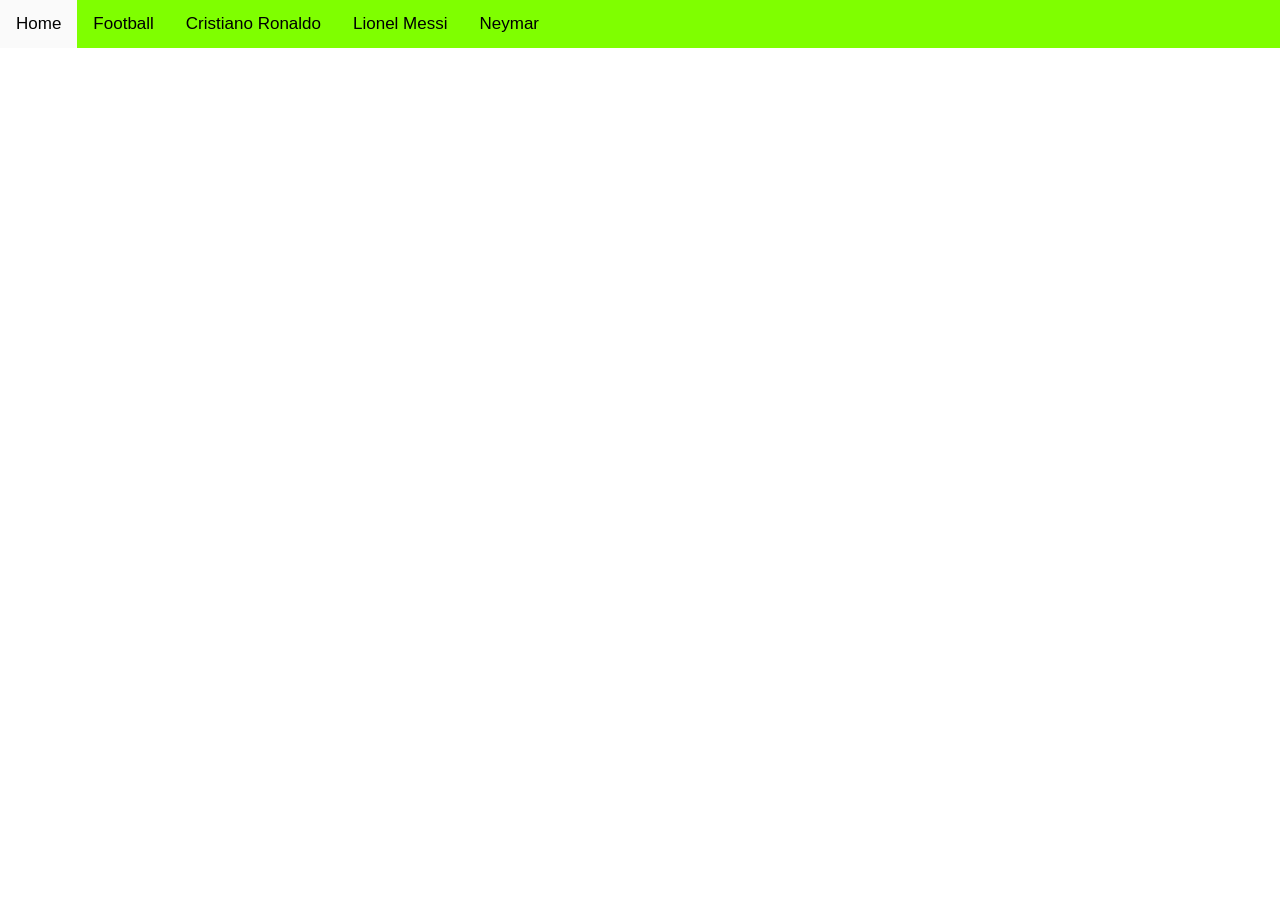
==== Index.html @ f50a4e46 "Add files via upload" ====
<!DOCTYPE html>
<head>
   <link rel="stylesheet" href="Style.css">
   <title>Football</title>
   </head>
   <body>
    <div class="topnav">
        <a class="active" href="Index.html">Home</a>
        <a href="Football.html">Football</a>
        <a href="CristianoRonaldo.html">Cristiano Ronaldo</a>
        <a href="LionelMessi.html">Lionel Messi</a>
        <a href="Neymar.html">Neymar</a>
    </div>
   </body>
</html>
---- Style.css ----
body {
        margin: 0;
        font-family: 'Lucida Sans', 'Lucida Sans Regular', 'Lucida Grande', 'Lucida Sans Unicode', Geneva, Verdana, sans-serif;
    }

    .topnav {
        overflow: hidden;
        background-color: chartreuse;
    }

    .topnav a {
        float: left;
        color: black;
        text-align: center;
        padding: 14px 16px;
        text-decoration: none;
        font-size:  17px;
    }

    .topnav a:hover {
        background-color:darkgreen;
        color: white;
    }

    .topnav a.active {
        background-color:rgb(250, 250, 250);
        color: black;
    }
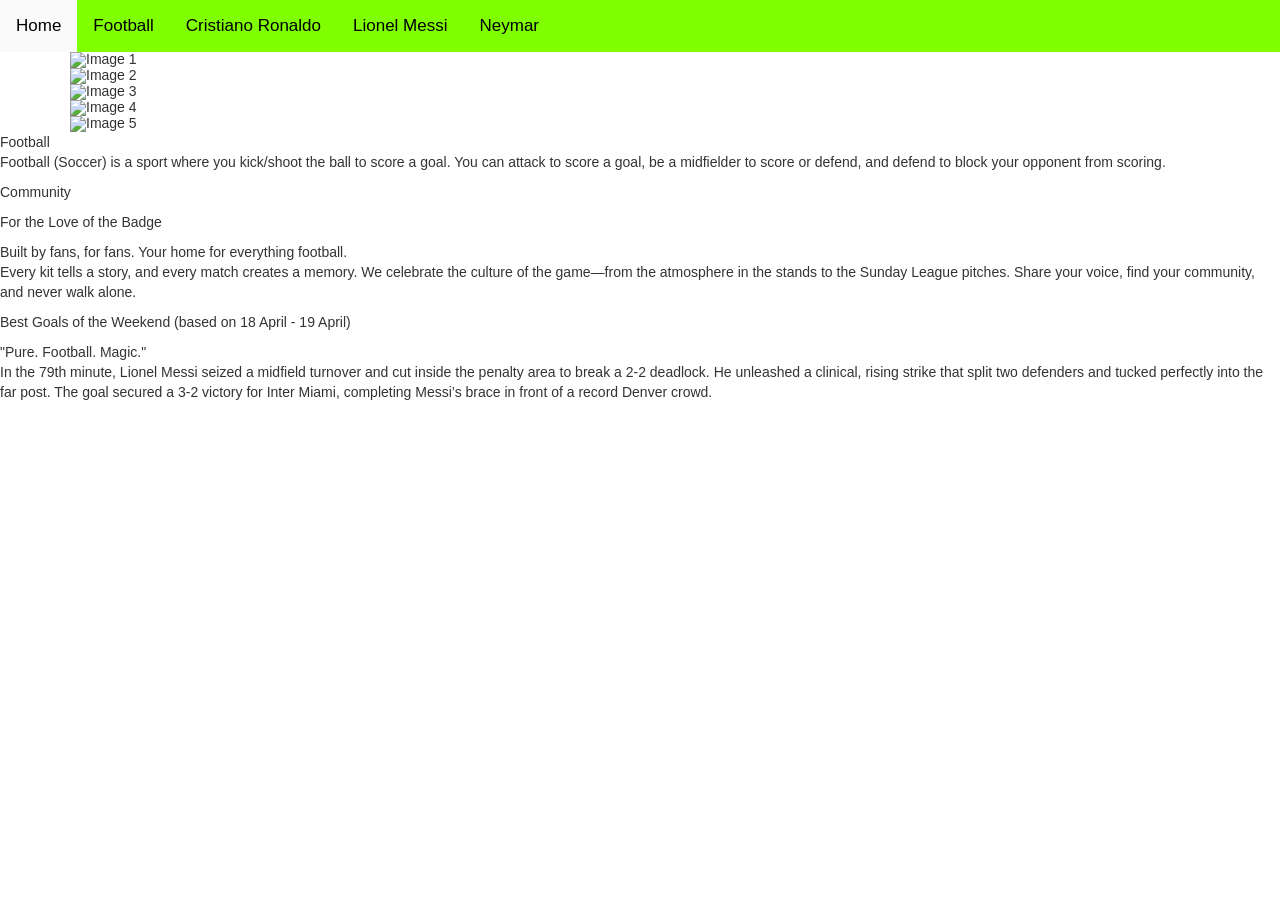
==== commit 869db5eb: "Enhance Index.html with Bootstrap and jQuery Added Bootstrap and jQuery for enhanced styling and fun" ====
--- a/Index.html
+++ b/Index.html
@@ -11,5 +11,61 @@
         <a href="LionelMessi.html">Lionel Messi</a>
         <a href="Neymar.html">Neymar</a>
     </div>
+    <link rel="stylesheet" href="https://maxcdn.bootstrapcdn.com/bootstrap/3.4.1/css/bootstrap.min.css">
+
+<script src="https://ajax.googleapis.com/ajax/libs/jquery/3.5.1/jquery.min.js"></script>
+
+<script src="https://maxcdn.bootstrapcdn.com/bootstrap/3.4.1/js/bootstrap.min.js"></script>
+</head>
+
+<body>
+    <div class="container">
+        <div id="#myCarousel" class="carousel slide" data-ride="carousel">
+            
+            <!--Indicators-->
+            <ol class="carousel-indicators">
+                <li data-target="#myCarousel" data-slide-to="0" class="active"></li>
+                <li data-target="#myCarousel" data-slide-to="1"></li>
+                <li data-target="#myCarousel" data-slide-to="2"></li>
+                <li data-target="#myCarousel" data-slide-to="3"></li>
+                <li data-target="#myCarousel" data-slide-to="4"></li>
+                <li data-target="#myCarousel" data-slide-to="5"></li>
+            </ol>
+
+            <!--Wrapper for slides-->
+            <div class="carousel-inner">
+                <div class="item active">
+                    <img src="spot.png" alt="Image 1">
+                    <img src="music.webp" alt="Image 2">
+                    <img src="git.webp" alt="Image 3">
+                    <img src="cod.jpg" alt="Image 4">
+                    <img src="chat.webp" alt="Image 5">
+                </div>
+            </div>
+        </div>
+    </div>
+</body>
+</html>
+
+
+
+    <div class="head">Football</div>
+    <p>Football (Soccer) is a sport where you kick/shoot the ball to score a goal.
+        You can attack to score a goal, be a midfielder to score or defend, and defend to block your opponent from scoring.</p>
+    <div class="head">Community</div>
+    <p></p>
+    <div class="header">For the Love of the Badge</div>
+    <p></p>
+    <div class="para">Built by fans, for fans. Your home for everything football.</div>
+    <p>Every kit tells a story, and every match creates a memory. We celebrate the culture of the game—from the atmosphere in the stands to the Sunday League pitches. Share your voice, find your community, and never walk alone.
+</p>  
+    <div class="header">Best Goals of the Weekend (based on 18 April - 19 April)</div>
+    <p></p> 
+    <div class="para">"Pure. Football. Magic."</div> 
+    <p>In the 79th minute, Lionel Messi seized a midfield turnover and cut inside the penalty area to break a 2-2 deadlock. He unleashed a clinical, rising strike that split two defenders and tucked perfectly into the far post. The goal secured a 3-2 victory for Inter Miami, completing Messi’s brace in front of a record Denver crowd.</p>
+    
+        
+    
+    </p>
    </body>
-</html>+</html>
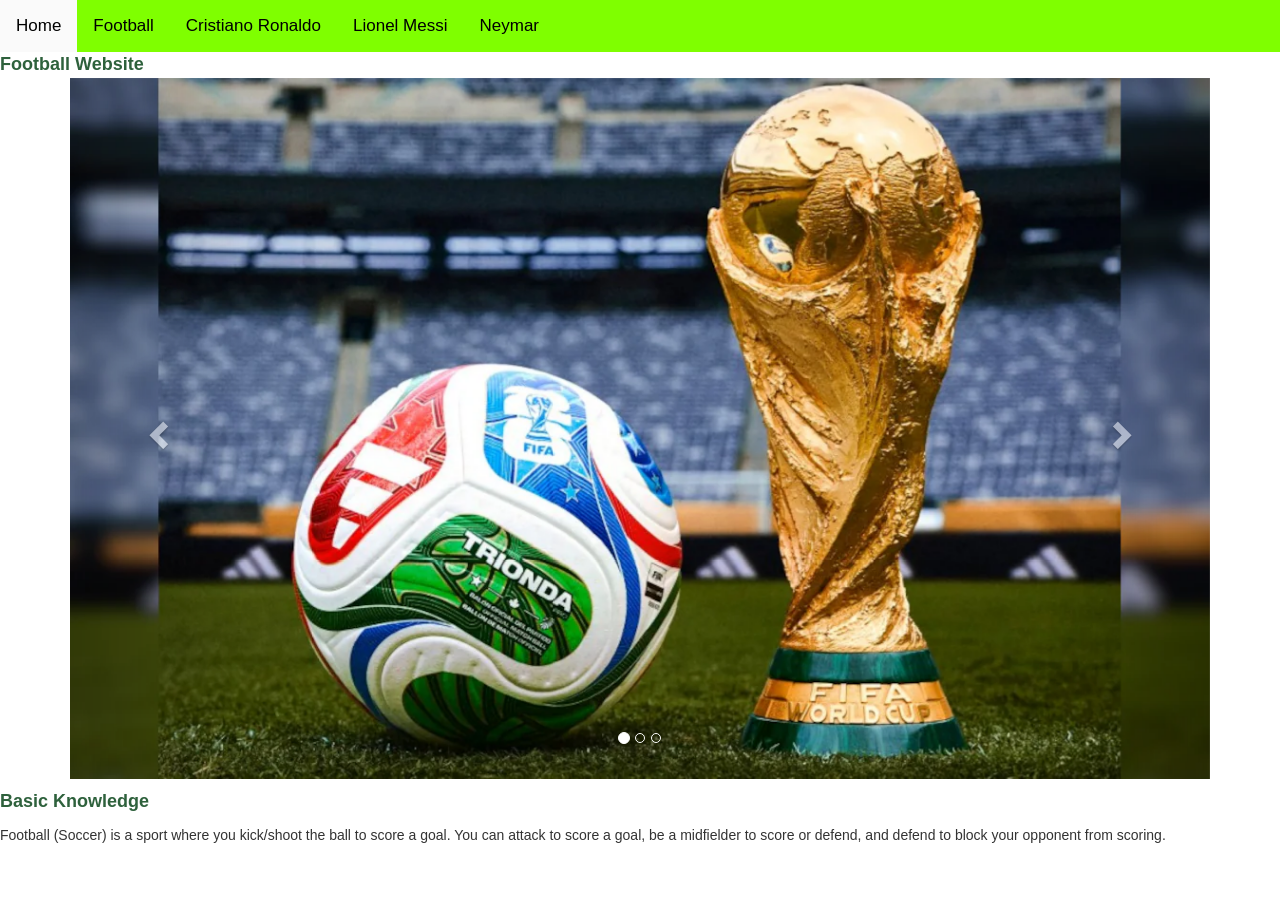
==== commit 29b70ee9: "Add files via upload" ====
--- a/Index.html
+++ b/Index.html
@@ -1,9 +1,9 @@
 <!DOCTYPE html>
 <head>
    <link rel="stylesheet" href="Style.css">
-   <title>Football</title>
+   <title>Football Website</title>
    </head>
-   <body>
+   <body style="font-family: 'Lucida Sans', 'Lucida Sans Regular', 'Lucida Grande', 'Lucida Sans Unicode', Geneva, Verdana, sans-serif;">
     <div class="topnav">
         <a class="active" href="Index.html">Home</a>
         <a href="Football.html">Football</a>
@@ -13,59 +13,54 @@
     </div>
     <link rel="stylesheet" href="https://maxcdn.bootstrapcdn.com/bootstrap/3.4.1/css/bootstrap.min.css">
 
-<script src="https://ajax.googleapis.com/ajax/libs/jquery/3.5.1/jquery.min.js"></script>
+  <script src="https://ajax.googleapis.com/ajax/libs/jquery/3.5.1/jquery.min.js"></script>
 
-<script src="https://maxcdn.bootstrapcdn.com/bootstrap/3.4.1/js/bootstrap.min.js"></script>
-</head>
+  <script src="https://maxcdn.bootstrapcdn.com/bootstrap/3.4.1/js/bootstrap.min.js"></script>
+<div class="head">Football Website</div>
+<div class="container">  
+  <div id="myCarousel" class="carousel slide" data-ride="carousel">
+    <!-- Indicators -->
+    <ol class="carousel-indicators">
+      <li data-target="#myCarousel" data-slide-to="0" class="active"></li>
+      <li data-target="#myCarousel" data-slide-to="1"></li>
+      <li data-target="#myCarousel" data-slide-to="2"></li>
+    </ol>
 
-<body>
-    <div class="container">
-        <div id="#myCarousel" class="carousel slide" data-ride="carousel">
-            
-            <!--Indicators-->
-            <ol class="carousel-indicators">
-                <li data-target="#myCarousel" data-slide-to="0" class="active"></li>
-                <li data-target="#myCarousel" data-slide-to="1"></li>
-                <li data-target="#myCarousel" data-slide-to="2"></li>
-                <li data-target="#myCarousel" data-slide-to="3"></li>
-                <li data-target="#myCarousel" data-slide-to="4"></li>
-                <li data-target="#myCarousel" data-slide-to="5"></li>
-            </ol>
+    <!-- Wrapper for slides -->
+    <div class="carousel-inner">
+      <div class="item active">
+        <img src="fifworcup.jpg" alt="Image 1">
+      </div>
+      <div class="item">
+        <img src="ronaldo.jpeg" alt="Image 2">
+      </div>
+      <div class="item">
+        <img src="messi.jpg" alt="Image 3">
+      </div>
+      <div class="item">
+        <img src="neymar.jpg" alt="Image 3">
+      </div><div class="item">
+        <img src="salsh.jpg" alt="Image 3">
+      </div>
+    </div>
 
-            <!--Wrapper for slides-->
-            <div class="carousel-inner">
-                <div class="item active">
-                    <img src="spot.png" alt="Image 1">
-                    <img src="music.webp" alt="Image 2">
-                    <img src="git.webp" alt="Image 3">
-                    <img src="cod.jpg" alt="Image 4">
-                    <img src="chat.webp" alt="Image 5">
-                </div>
-            </div>
-        </div>
-    </div>
-</body>
-</html>
+    <!-- Left and right controls -->
+    <a class="left carousel-control" href="#myCarousel" data-slide="prev">
+      <span class="glyphicon glyphicon-chevron-left"></span>
+      <span class="sr-only">Previous</span>
+    </a>
+    <a class="right carousel-control" href="#myCarousel" data-slide="next">
+      <span class="glyphicon glyphicon-chevron-right"></span>
+      <span class="sr-only">Next</span>
+    </a>
+  </div>
+</div>
 
-
-
-    <div class="head">Football</div>
+<p></p>
+    <div class="head">Basic Knowledge</div>
+    <p></p>
     <p>Football (Soccer) is a sport where you kick/shoot the ball to score a goal.
         You can attack to score a goal, be a midfielder to score or defend, and defend to block your opponent from scoring.</p>
-    <div class="head">Community</div>
-    <p></p>
-    <div class="header">For the Love of the Badge</div>
-    <p></p>
-    <div class="para">Built by fans, for fans. Your home for everything football.</div>
-    <p>Every kit tells a story, and every match creates a memory. We celebrate the culture of the game—from the atmosphere in the stands to the Sunday League pitches. Share your voice, find your community, and never walk alone.
-</p>  
-    <div class="header">Best Goals of the Weekend (based on 18 April - 19 April)</div>
-    <p></p> 
-    <div class="para">"Pure. Football. Magic."</div> 
-    <p>In the 79th minute, Lionel Messi seized a midfield turnover and cut inside the penalty area to break a 2-2 deadlock. He unleashed a clinical, rising strike that split two defenders and tucked perfectly into the far post. The goal secured a 3-2 victory for Inter Miami, completing Messi’s brace in front of a record Denver crowd.</p>
     
-        
-    
-    </p>
    </body>
-</html>
+</html>
--- a/Style.css
+++ b/Style.css
@@ -25,4 +25,19 @@
     .topnav a.active {
         background-color:rgb(250, 250, 250);
         color: black;
+    }
+
+    .head {
+        color:rgb(46, 97, 60);
+        font-size: 18px;
+        font-weight: bold;
+    }
+
+    .para {
+        font-size: 14px;
+    }
+
+    .header {
+        font-size: 15px;
+        text-decoration: underline;
     }
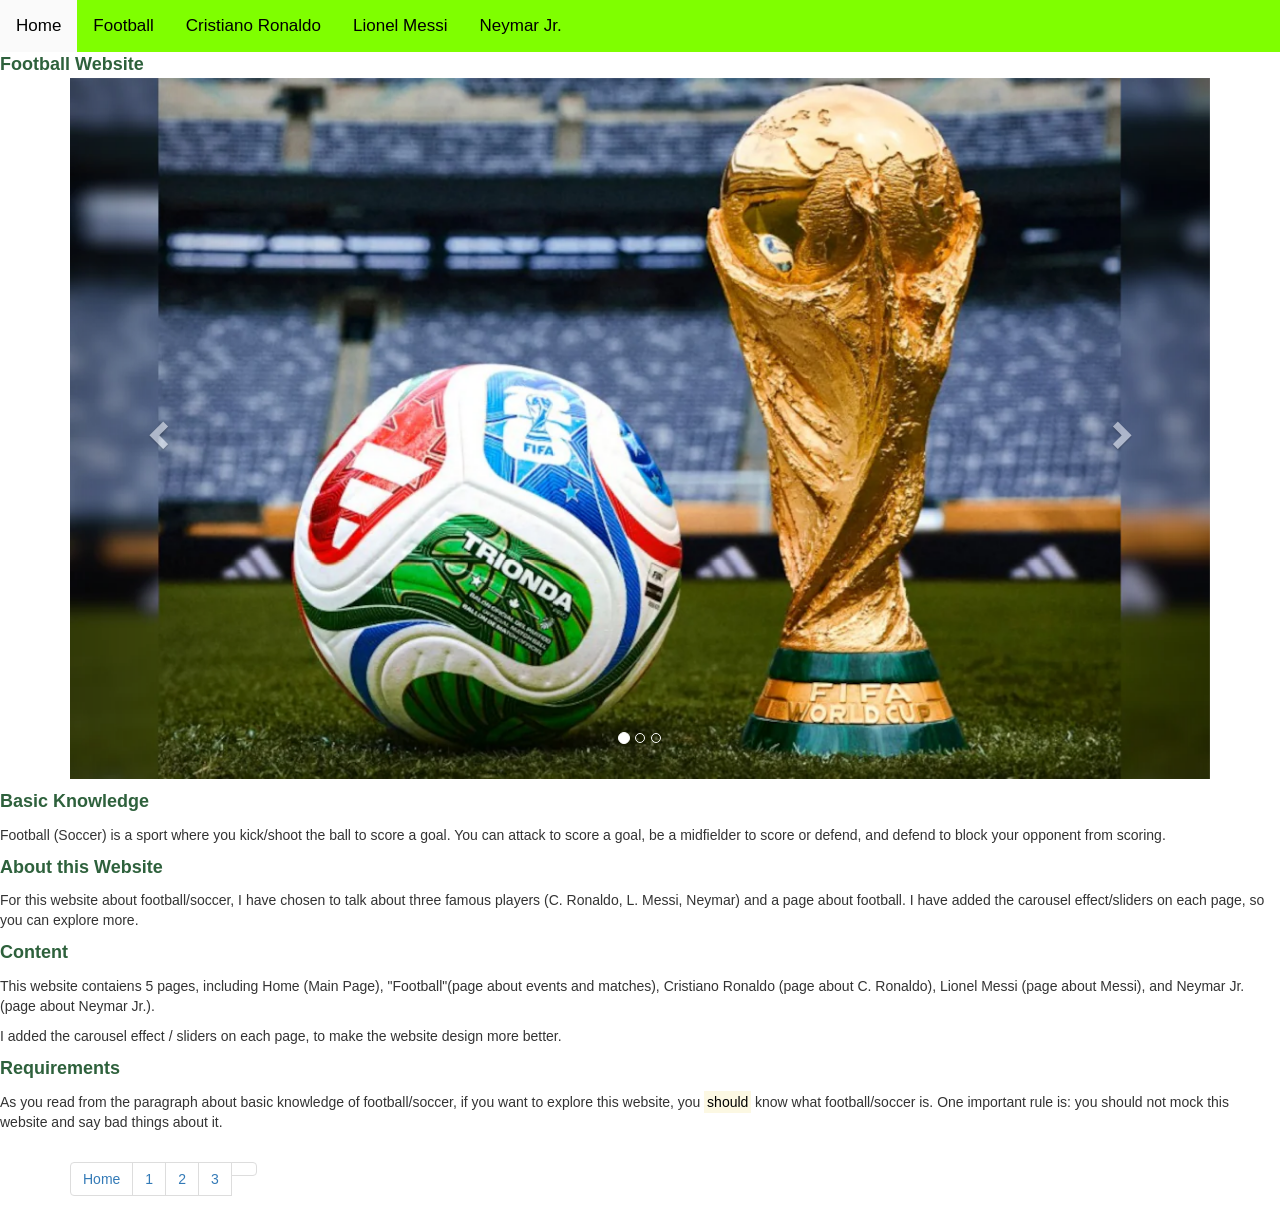
==== commit 857fef33: "Revise Index.html with new content and structure Updated content and structure of the football websi" ====
--- a/Index.html
+++ b/Index.html
@@ -9,7 +9,7 @@
         <a href="Football.html">Football</a>
         <a href="CristianoRonaldo.html">Cristiano Ronaldo</a>
         <a href="LionelMessi.html">Lionel Messi</a>
-        <a href="Neymar.html">Neymar</a>
+        <a href="Neymar.html">Neymar Jr.</a>
     </div>
     <link rel="stylesheet" href="https://maxcdn.bootstrapcdn.com/bootstrap/3.4.1/css/bootstrap.min.css">
 
@@ -61,6 +61,39 @@
     <p></p>
     <p>Football (Soccer) is a sport where you kick/shoot the ball to score a goal.
         You can attack to score a goal, be a midfielder to score or defend, and defend to block your opponent from scoring.</p>
-    
+    <div class="head">About this Website</div>
+    <p></p>
+    <p>For this website about football/soccer, I have chosen to talk about three famous players (C. Ronaldo, L. Messi, Neymar) and a page about football. I have added the carousel effect/sliders on each page, so you can explore more.</p>
+
+    <div class="head">Content</div>
+    <p></p>
+    <p>This website contaiens 5 pages, including Home (Main Page), "Football"(page about events and matches), Cristiano Ronaldo (page about C. Ronaldo), Lionel Messi (page about Messi), and Neymar Jr. (page about Neymar Jr.).</p>
+    <p></p>
+    <p>I added the carousel effect / sliders on each page, to make the website design more better.</p>
+
+    <div class="head">Requirements</div>
+    <p></p>
+    <p>As you read from the paragraph about basic knowledge of football/soccer, if you want to explore this website, you <mark>should</mark> know what football/soccer is. One important rule is: you should not mock this website and say bad things about it.</p>
+
+    <div class="container">
+        <!--Declare the pagination class-->
+        <ul class="pagination">
+            <li class="page-item">
+                <a class="page-link" href="Index.html">Home</a>
+            </li>
+            <li class="page-item">
+                <a class="page-link" href="Football.html">1</a>
+            </li>
+            <li class="page-item">
+                <a class="page-link" href="CristianoRonaldo.html">2</a>
+            </li>
+            <li class="page-item">
+                <a class="page-link" href="LionelMessi.html">3</a>
+            </li>
+            <li class="page-item">
+                <a class="page-link" href="Neymar.html"></a>
+            </li>
+        </ul>
+    </div>
    </body>
-</html>+</html>
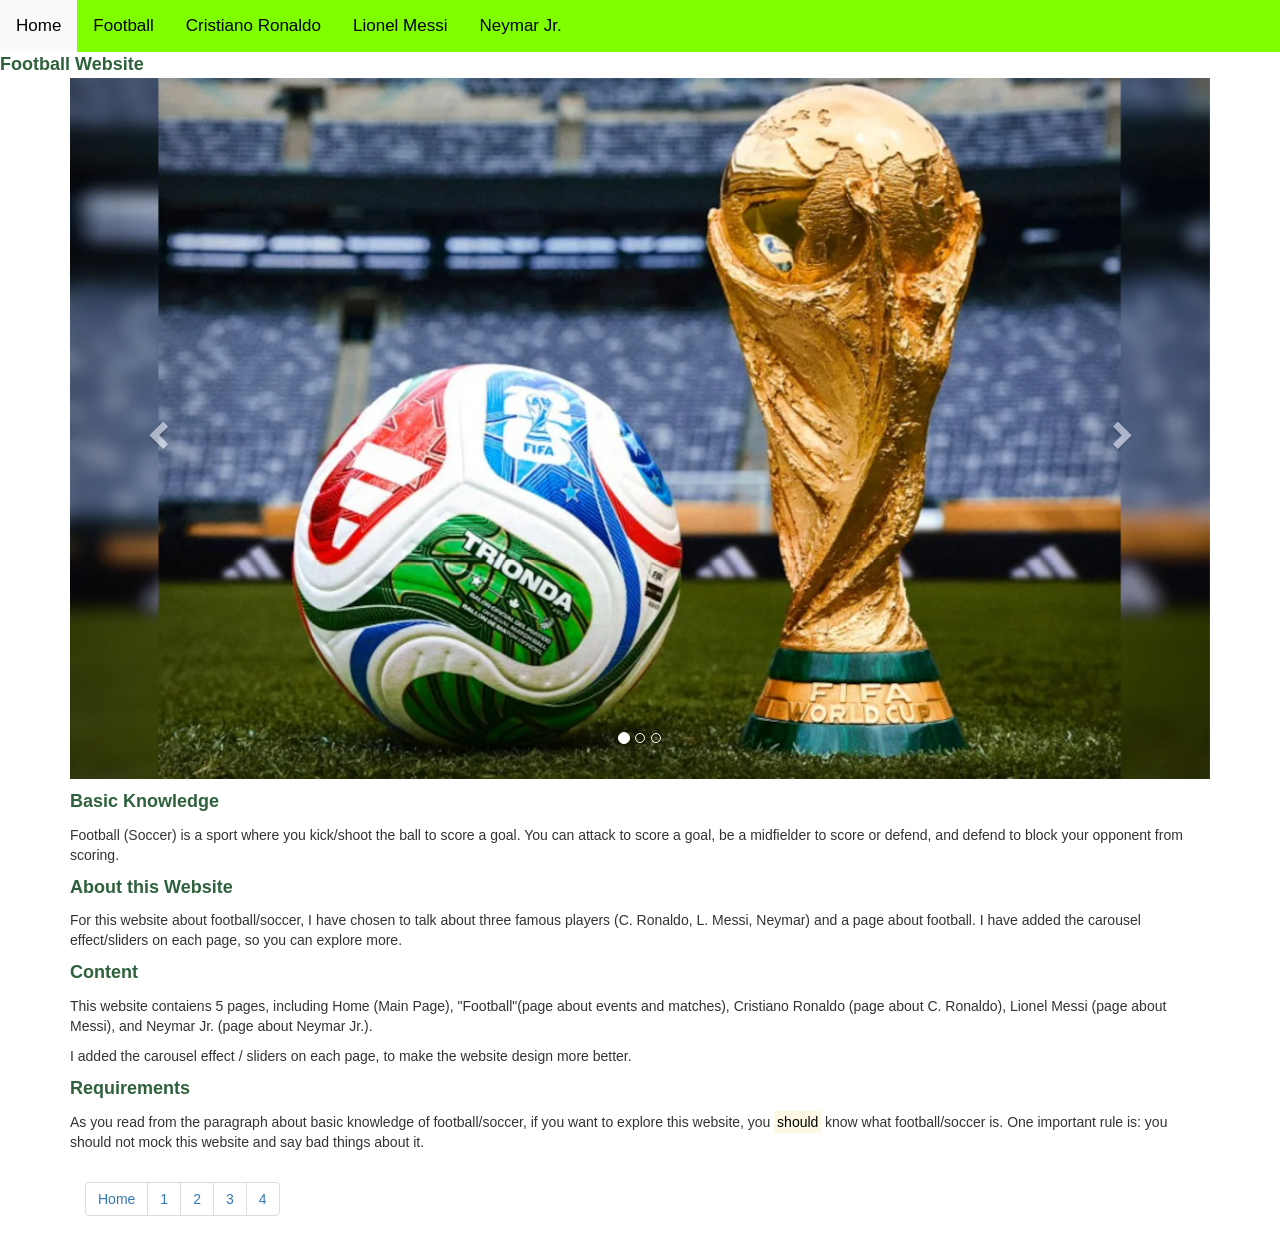
==== commit b4b7cd1a: "Update Index.html" ====
--- a/Index.html
+++ b/Index.html
@@ -39,9 +39,6 @@
       </div>
       <div class="item">
         <img src="neymar.jpg" alt="Image 3">
-      </div><div class="item">
-        <img src="salsh.jpg" alt="Image 3">
-      </div>
     </div>
 
     <!-- Left and right controls -->
@@ -91,7 +88,7 @@
                 <a class="page-link" href="LionelMessi.html">3</a>
             </li>
             <li class="page-item">
-                <a class="page-link" href="Neymar.html"></a>
+                <a class="page-link" href="Neymar.html">4</a>
             </li>
         </ul>
     </div>
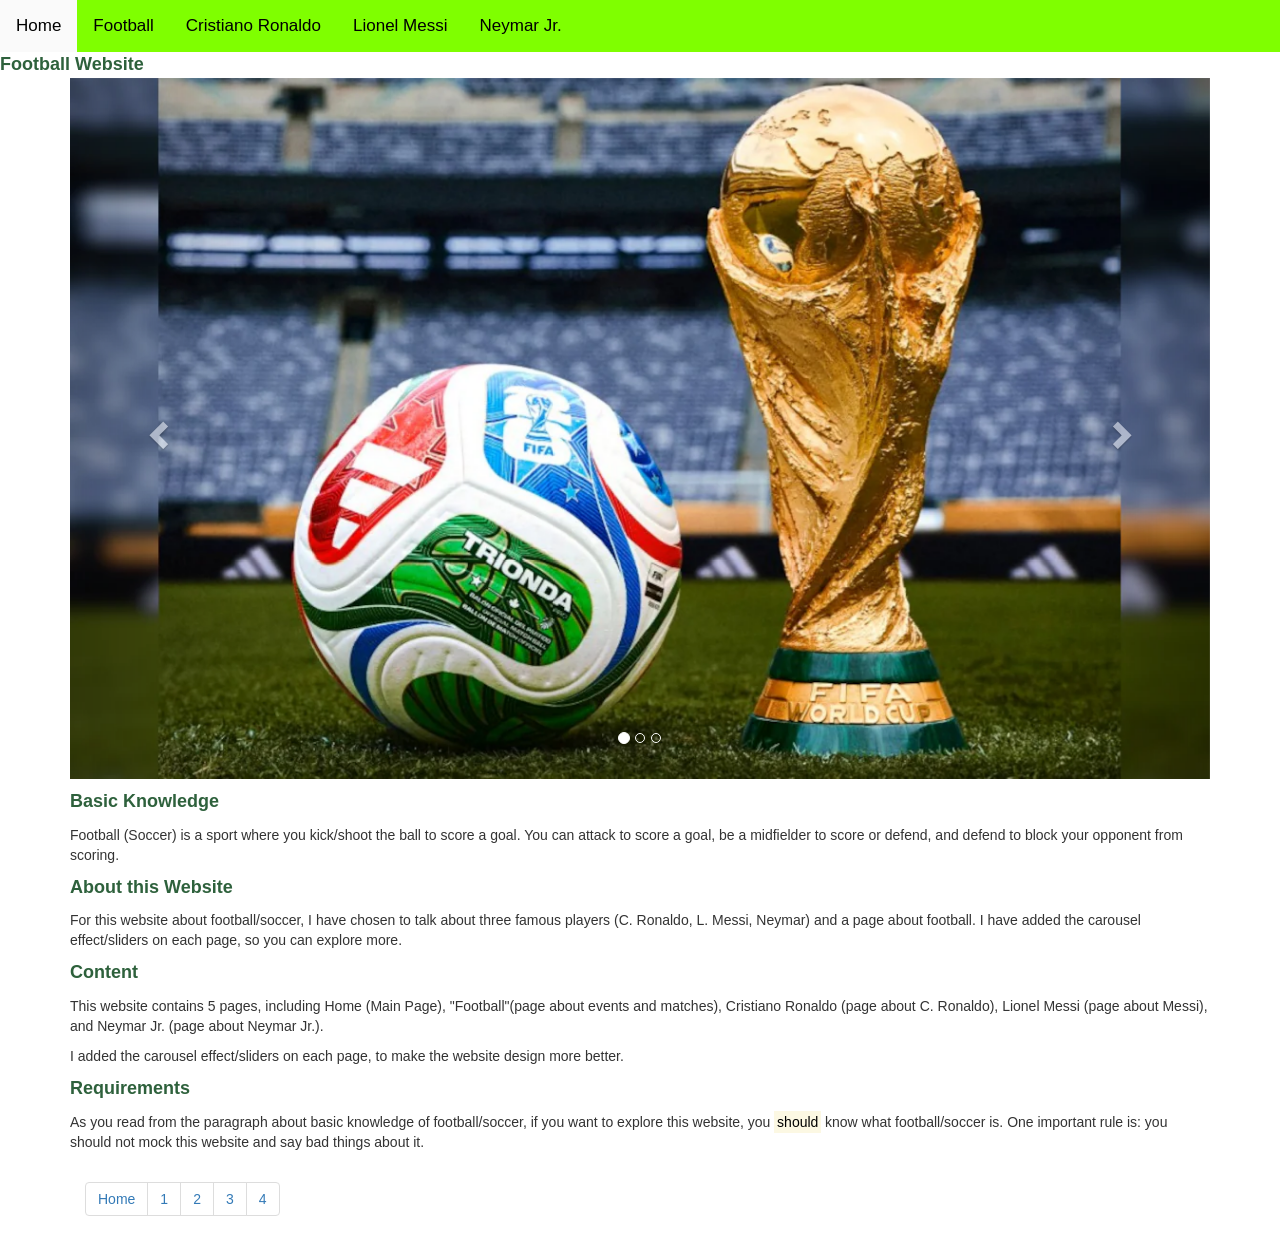
==== commit a90d8a23: "Update Index.html" ====
--- a/Index.html
+++ b/Index.html
@@ -64,9 +64,9 @@
 
     <div class="head">Content</div>
     <p></p>
-    <p>This website contaiens 5 pages, including Home (Main Page), "Football"(page about events and matches), Cristiano Ronaldo (page about C. Ronaldo), Lionel Messi (page about Messi), and Neymar Jr. (page about Neymar Jr.).</p>
+    <p>This website contains 5 pages, including Home (Main Page), "Football"(page about events and matches), Cristiano Ronaldo (page about C. Ronaldo), Lionel Messi (page about Messi), and Neymar Jr. (page about Neymar Jr.).</p>
     <p></p>
-    <p>I added the carousel effect / sliders on each page, to make the website design more better.</p>
+    <p>I added the carousel effect/sliders on each page, to make the website design more better.</p>
 
     <div class="head">Requirements</div>
     <p></p>
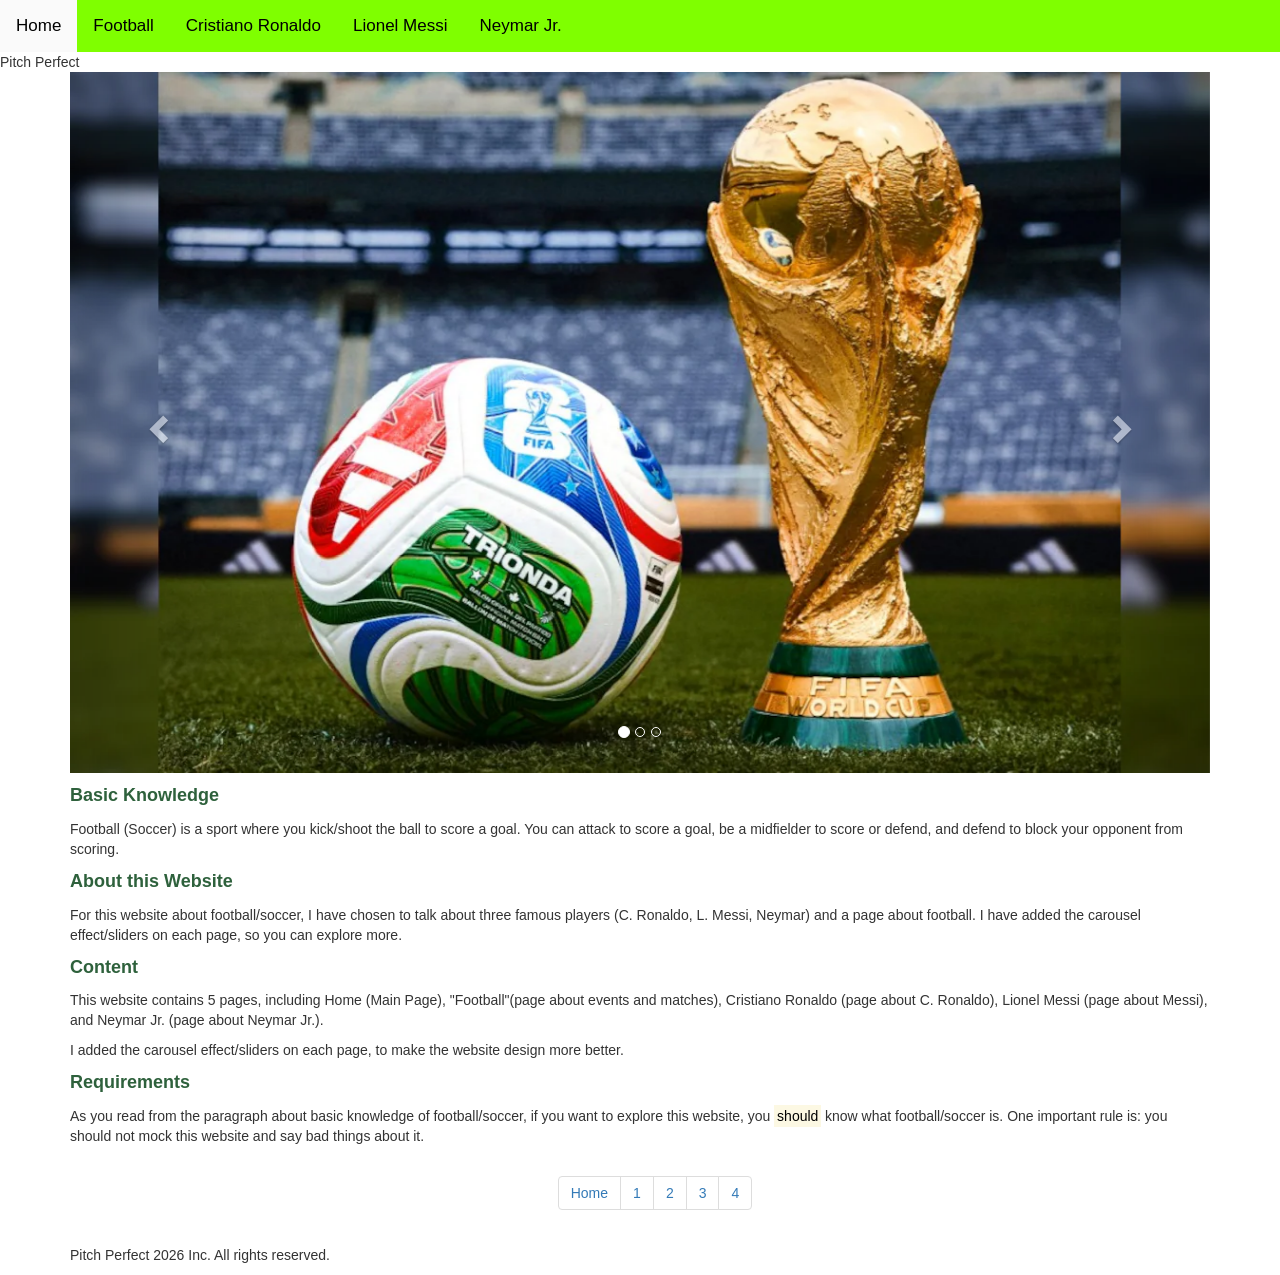
==== commit 9ba087ed: "Update Index.html" ====
--- a/Index.html
+++ b/Index.html
@@ -1,7 +1,7 @@
 <!DOCTYPE html>
 <head>
    <link rel="stylesheet" href="Style.css">
-   <title>Football Website</title>
+   <title>Pitch Perfect (Football Website)</title>
    </head>
    <body style="font-family: 'Lucida Sans', 'Lucida Sans Regular', 'Lucida Grande', 'Lucida Sans Unicode', Geneva, Verdana, sans-serif;">
     <div class="topnav">
@@ -16,7 +16,7 @@
   <script src="https://ajax.googleapis.com/ajax/libs/jquery/3.5.1/jquery.min.js"></script>
 
   <script src="https://maxcdn.bootstrapcdn.com/bootstrap/3.4.1/js/bootstrap.min.js"></script>
-<div class="head">Football Website</div>
+<div class="heading">Pitch Perfect</div>
 <div class="container">  
   <div id="myCarousel" class="carousel slide" data-ride="carousel">
     <!-- Indicators -->
@@ -74,6 +74,7 @@
 
     <div class="container">
         <!--Declare the pagination class-->
+        <center>
         <ul class="pagination">
             <li class="page-item">
                 <a class="page-link" href="Index.html">Home</a>
@@ -91,6 +92,13 @@
                 <a class="page-link" href="Neymar.html">4</a>
             </li>
         </ul>
+        </center>
+    </div>
+    <p></p>
+    <div class="footer">
+      <p>Pitch Perfect 2026 Inc. All rights reserved.</p>
+    
+    </div>  
     </div>
    </body>
 </html>
